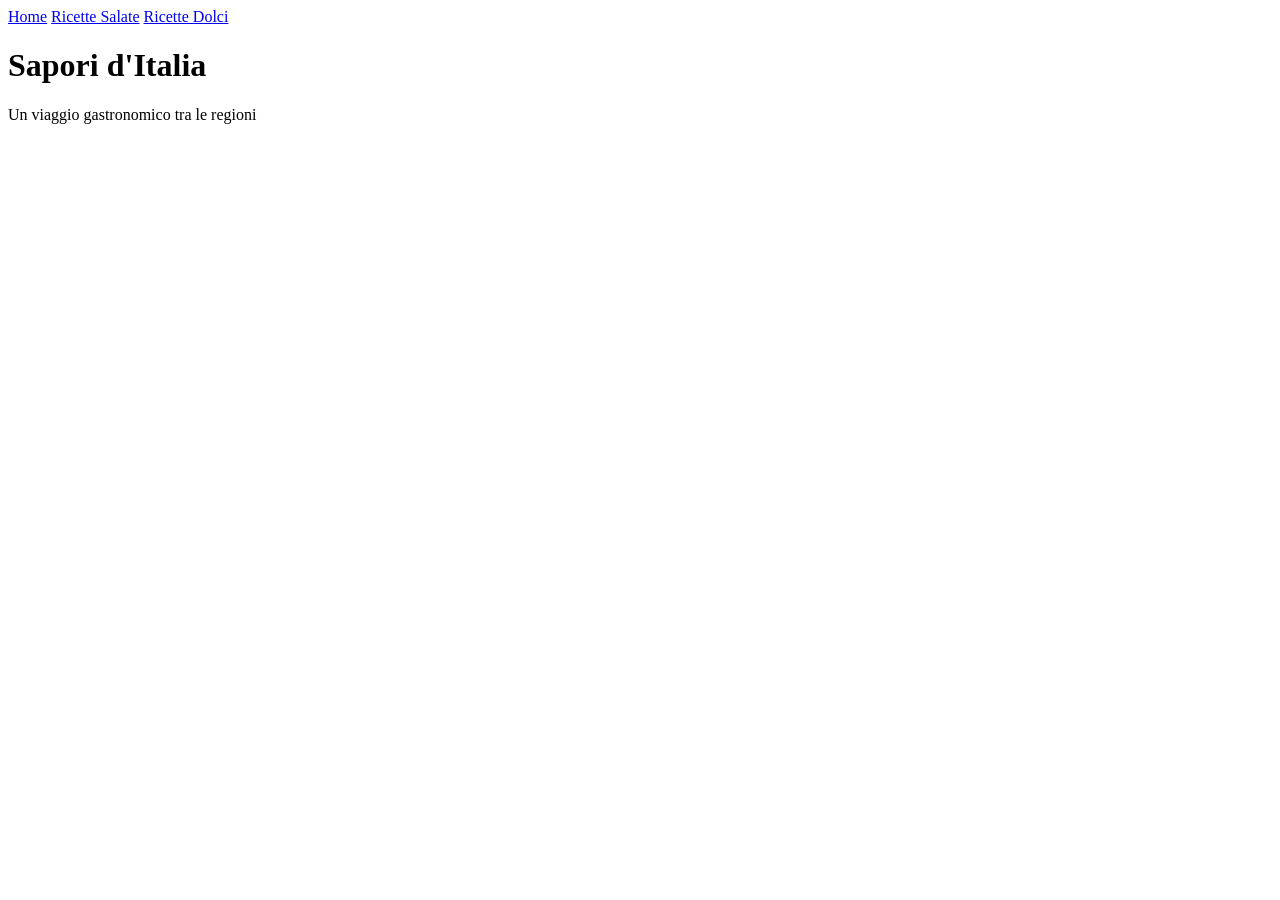
==== index.html @ cdddec63 "Create index.html" ====
<!DOCTYPE html>
<html lang="it">
<head>
    <meta charset="UTF-8">
    <meta name="viewport" content="width=device-width, initial-scale=1.0">
    <title>Sapori d'Italia</title>
    <link rel="stylesheet" href="style.css">
</head>
<body>

    <nav id="menu-laterale" class="sidebar">
        <a href="index.html">Home</a>
        <a href="salato.html">Ricette Salate</a>
        <a href="dolce.html">Ricette Dolci</a>
    </nav>

    <header>
        <h1>Sapori d'Italia</h1>
        <p>Un viaggio gastronomico tra le regioni</p>
    </header>

    <main>
        </main>

</body>
</html>
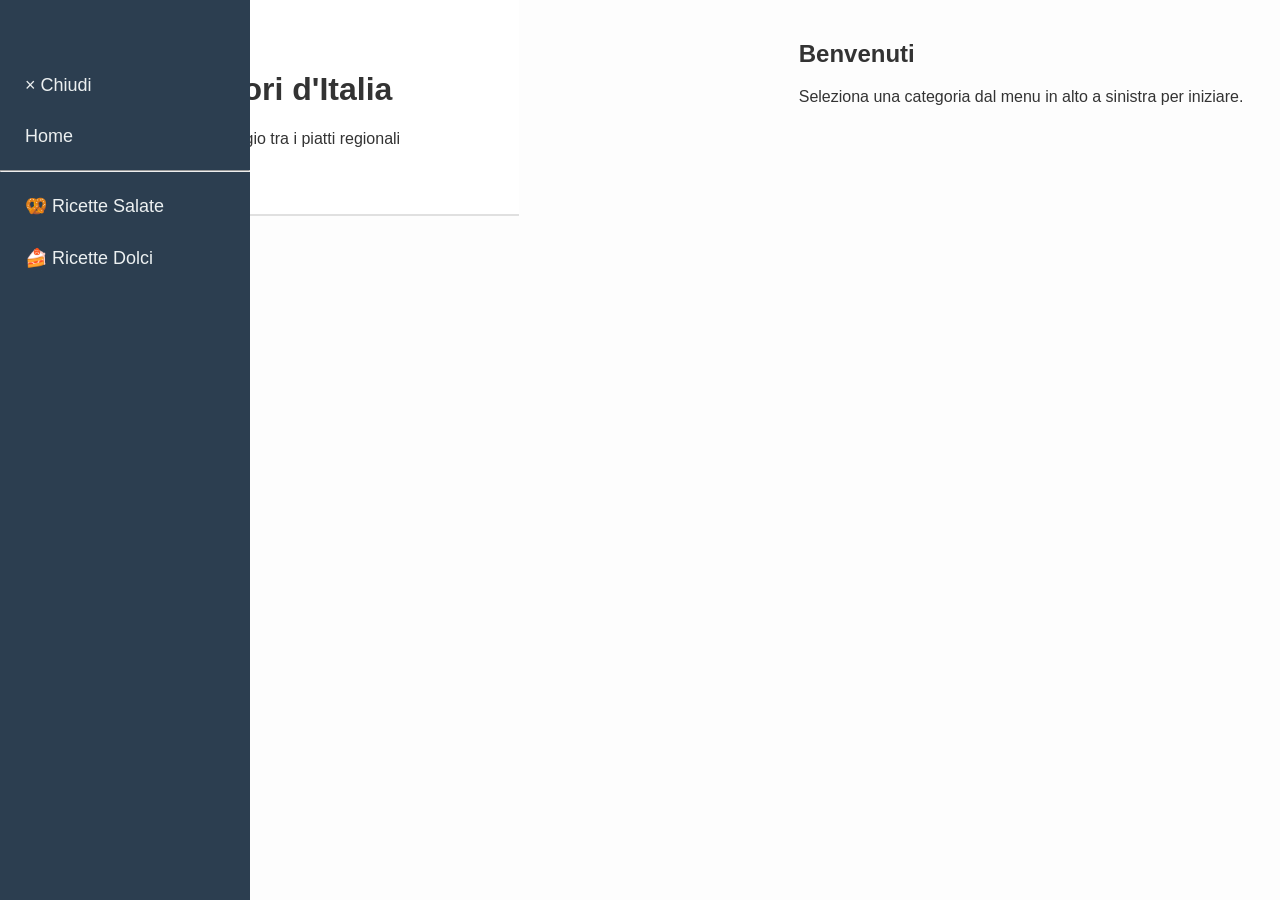
==== commit 70179860: "Update index.html" ====
--- a/index.html
+++ b/index.html
@@ -8,19 +8,42 @@
 </head>
 <body>
 
+    <button class="open-btn" onclick="toggleMenu()">☰ Ricette</button>
+
     <nav id="menu-laterale" class="sidebar">
-        <a href="index.html">Home</a>
-        <a href="salato.html">Ricette Salate</a>
-        <a href="dolce.html">Ricette Dolci</a>
+        <a href="javascript:void(0)" class="close-btn" onclick="toggleMenu()">&times; Chiudi</a>
+        <div class="menu-content">
+            <a href="index.html">Home</a>
+            <hr>
+            <a href="salato.html">🥨 Ricette Salate</a>
+            <a href="dolce.html">🍰 Ricette Dolci</a>
+        </div>
     </nav>
 
     <header>
         <h1>Sapori d'Italia</h1>
-        <p>Un viaggio gastronomico tra le regioni</p>
+        <p>Il tuo viaggio tra i piatti regionali</p>
     </header>
 
-    <main>
-        </main>
+    <main id="main-content">
+        <h2>Benvenuti</h2>
+        <p>Seleziona una categoria dal menu in alto a sinistra per iniziare.</p>
+    </main>
+
+    <script>
+        function toggleMenu() {
+            const menu = document.getElementById("menu-laterale");
+            const main = document.getElementById("main-content");
+            
+            if (menu.style.width === "250px") {
+                menu.style.width = "0";
+                main.style.marginLeft = "0";
+            } else {
+                menu.style.width = "250px";
+                main.style.marginLeft = "250px";
+            }
+        }
+    </script>
 
 </body>
 </html>
--- a/style.css
+++ b/style.css
@@ -0,0 +1,50 @@
+/* Impostazioni generali */
+body {
+    font-family: 'Segoe UI', Tahoma, Geneva, Verdana, sans-serif; /* Scegli il tuo font */
+    background-color: #fdfdfd; /* Colore dello sfondo del sito */
+    color: #333;               /* Colore del testo principale */
+    margin: 0;
+    display: flex;
+}
+
+/* Stile della testata (Titolo) */
+header {
+    width: 100%;
+    text-align: center;
+    padding: 50px 0;
+    background-color: #ffffff; /* Colore fascia del titolo */
+    border-bottom: 2px solid #e0e0e0;
+}
+
+/* --- IL MENU A TENDINA (SIDEBAR) --- */
+.sidebar {
+    height: 100%;
+    width: 250px;       /* Larghezza della tendina */
+    position: fixed;
+    top: 0;
+    left: 0;
+    background-color: #2c3e50; /* SCEGLI IL COLORE DELLA TENDINA */
+    padding-top: 60px;
+    transition: 0.3s;   /* Effetto fluido */
+}
+
+.sidebar a {
+    padding: 15px 25px;
+    text-decoration: none;
+    font-size: 18px;
+    color: #ecf0f1;     /* Colore dei link nel menu */
+    display: block;
+}
+
+/* Effetto quando passi il mouse sopra i link del menu */
+.sidebar a:hover {
+    background-color: #34495e; 
+    color: #ffcc00;     /* Colore che cambia al passaggio */
+}
+
+/* Sposta il contenuto principale a destra per non coprirlo col menu */
+main {
+    margin-left: 260px; 
+    padding: 20px;
+    width: 100%;
+}
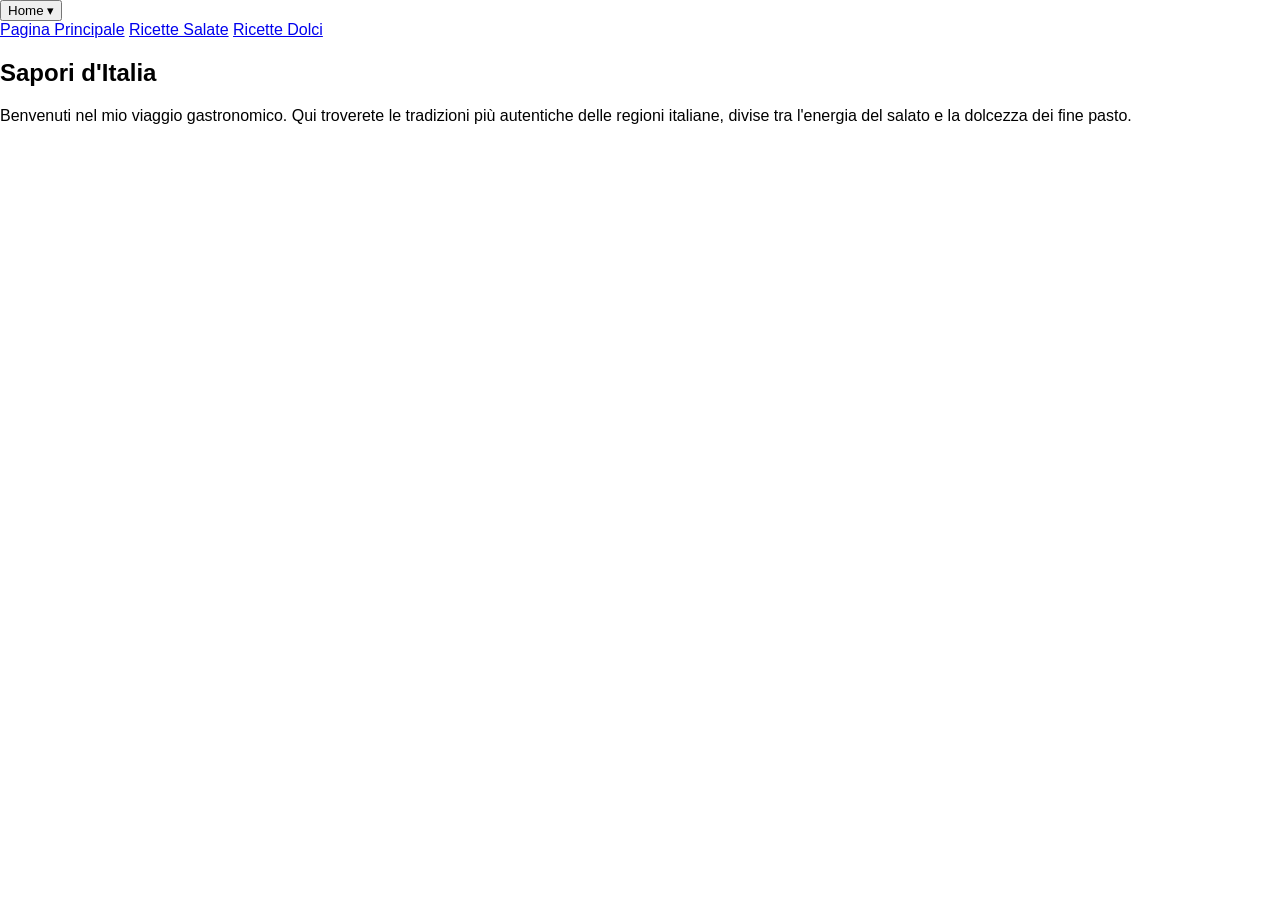
==== commit e87f2d8e: "Update index.html" ====
--- a/index.html
+++ b/index.html
@@ -1,47 +1,33 @@
 <!DOCTYPE html>
 <html lang="it">
 <head>
-    <meta charset="UTF-8">
-    <meta name="viewport" content="width=device-width, initial-scale=1.0">
-    <title>Sapori d'Italia</title>
-    <link rel="stylesheet" href="style.css">
-</head>
+    <meta charset="UTF-8"> <meta name="viewport" content="width=device-width, initial-scale=1.0"> <title>Sapori d'Italia</title>
+    <link rel="stylesheet" href="style.css"> </head>
 <body>
 
-    <button class="open-btn" onclick="toggleMenu()">☰ Ricette</button>
+    <div class="nav-container">
+        <button class="dropbtn" onclick="toggleDropdown()">Home ▾</button>
+        
+        <div id="myDropdown" class="dropdown-content">
+            <a href="index.html">Pagina Principale</a>
+            <a href="salato.html">Ricette Salate</a>
+            <a href="dolce.html">Ricette Dolci</a>
+        </div>
+    </div>
 
-    <nav id="menu-laterale" class="sidebar">
-        <a href="javascript:void(0)" class="close-btn" onclick="toggleMenu()">&times; Chiudi</a>
-        <div class="menu-content">
-            <a href="index.html">Home</a>
-            <hr>
-            <a href="salato.html">🥨 Ricette Salate</a>
-            <a href="dolce.html">🍰 Ricette Dolci</a>
-        </div>
-    </nav>
-
-    <header>
+    <section class="hero">
         <h1>Sapori d'Italia</h1>
-        <p>Il tuo viaggio tra i piatti regionali</p>
-    </header>
-
-    <main id="main-content">
-        <h2>Benvenuti</h2>
-        <p>Seleziona una categoria dal menu in alto a sinistra per iniziare.</p>
-    </main>
+        <p class="description">
+            Benvenuti nel mio viaggio gastronomico. Qui troverete le tradizioni 
+            più autentiche delle regioni italiane, divise tra l'energia del salato 
+            e la dolcezza dei fine pasto.
+        </p>
+    </section>
 
     <script>
-        function toggleMenu() {
-            const menu = document.getElementById("menu-laterale");
-            const main = document.getElementById("main-content");
-            
-            if (menu.style.width === "250px") {
-                menu.style.width = "0";
-                main.style.marginLeft = "0";
-            } else {
-                menu.style.width = "250px";
-                main.style.marginLeft = "250px";
-            }
+        function toggleDropdown() {
+            // Cerca l'elemento con ID "myDropdown" e gli aggiunge/toglie la classe "show"
+            document.getElementById("myDropdown").classList.toggle("show");
         }
     </script>
 
--- a/style.css
+++ b/style.css
@@ -1,50 +1,62 @@
-/* Impostazioni generali */
 body {
-    font-family: 'Segoe UI', Tahoma, Geneva, Verdana, sans-serif; /* Scegli il tuo font */
-    background-color: #fdfdfd; /* Colore dello sfondo del sito */
-    color: #333;               /* Colore del testo principale */
+    font-family: 'Helvetica', sans-serif;
     margin: 0;
-    display: flex;
+    transition: margin-left .5s; /* Effetto fluido per il contenuto */
 }
 
-/* Stile della testata (Titolo) */
-header {
-    width: 100%;
-    text-align: center;
-    padding: 50px 0;
-    background-color: #ffffff; /* Colore fascia del titolo */
-    border-bottom: 2px solid #e0e0e0;
+/* IL PULSANTE IN ALTO A SINISTRA */
+.open-btn {
+    font-size: 20px;
+    cursor: pointer;
+    background-color: #2c3e50;
+    color: white;
+    padding: 10px 15px;
+    border: none;
+    position: fixed;
+    top: 15px;
+    left: 15px;
+    z-index: 1;
+    border-radius: 5px;
 }
 
-/* --- IL MENU A TENDINA (SIDEBAR) --- */
+/* LA SIDEBAR (Nascosta all'inizio) */
 .sidebar {
     height: 100%;
-    width: 250px;       /* Larghezza della tendina */
+    width: 0; /* Parte da zero */
     position: fixed;
+    z-index: 2;
     top: 0;
     left: 0;
-    background-color: #2c3e50; /* SCEGLI IL COLORE DELLA TENDINA */
+    background-color: #111;
+    overflow-x: hidden;
+    transition: 0.5s; /* Velocità della cascata */
     padding-top: 60px;
-    transition: 0.3s;   /* Effetto fluido */
 }
 
 .sidebar a {
-    padding: 15px 25px;
+    padding: 8px 32px;
     text-decoration: none;
-    font-size: 18px;
-    color: #ecf0f1;     /* Colore dei link nel menu */
+    font-size: 22px;
+    color: #818181;
     display: block;
+    transition: 0.3s;
 }
 
-/* Effetto quando passi il mouse sopra i link del menu */
 .sidebar a:hover {
-    background-color: #34495e; 
-    color: #ffcc00;     /* Colore che cambia al passaggio */
+    color: #f1f1f1;
 }
 
-/* Sposta il contenuto principale a destra per non coprirlo col menu */
-main {
-    margin-left: 260px; 
-    padding: 20px;
-    width: 100%;
+/* Tasto chiudi dentro il menu */
+.sidebar .close-btn {
+    position: absolute;
+    top: 0;
+    right: 25px;
+    font-size: 36px;
+    margin-left: 50px;
 }
+
+header {
+    padding: 60px;
+    text-align: center;
+    background: #f8f9fa;
+}
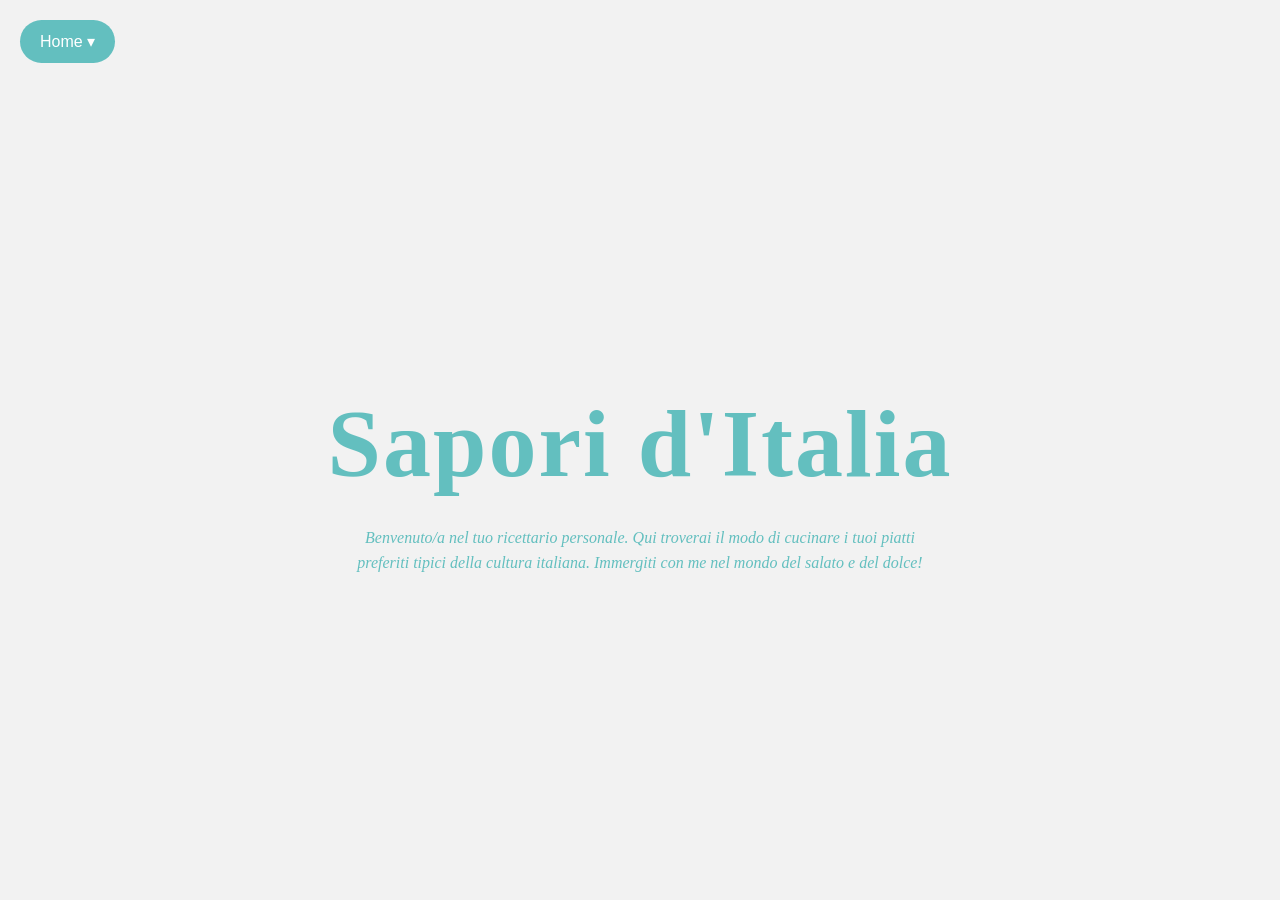
==== commit 67cee60e: "Update index.html" ====
--- a/index.html
+++ b/index.html
@@ -1,7 +1,7 @@
 <!DOCTYPE html>
 <html lang="it">
 <head>
-    <meta charset="UTF-8"> <meta name="viewport" content="width=device-width, initial-scale=1.0"> <title>Sapori d'Italia</title>
+    <meta charset="UTF-8"> <meta name="viewport" content="width=device-width, initial-scale=1.0"> <title>L'Italia e i suoi sapori</title>
     <link rel="stylesheet" href="style.css"> </head>
 <body>
 
@@ -18,9 +18,8 @@
     <section class="hero">
         <h1>Sapori d'Italia</h1>
         <p class="description">
-            Benvenuti nel mio viaggio gastronomico. Qui troverete le tradizioni 
-            più autentiche delle regioni italiane, divise tra l'energia del salato 
-            e la dolcezza dei fine pasto.
+            Benvenuto/a nel tuo ricettario personale. Qui troverai il modo di cucinare i tuoi piatti preferiti tipici della cultura italiana.
+            Immergiti con me nel mondo del salato e del dolce!
         </p>
     </section>
 
--- a/style.css
+++ b/style.css
@@ -1,62 +1,81 @@
-body {
-    font-family: 'Helvetica', sans-serif;
+/* 1. RESET: Toglie i margini predefiniti del browser per avere il controllo totale */
+body, html {
     margin: 0;
-    transition: margin-left .5s; /* Effetto fluido per il contenuto */
+    padding: 0;
+    height: 100%;
+    font-family: 'Georgia', serif; /* Font elegante e classico */
+    background-color: #F2F2F2;    /* Un bianco avorio caldo, molto rilassante */
+    color: #63BFBF;               /* Grigio scuro, meno aggressivo del nero */
 }
 
-/* IL PULSANTE IN ALTO A SINISTRA */
-.open-btn {
-    font-size: 20px;
-    cursor: pointer;
-    background-color: #2c3e50;
-    color: white;
-    padding: 10px 15px;
-    border: none;
-    position: fixed;
-    top: 15px;
-    left: 15px;
-    z-index: 1;
-    border-radius: 5px;
+/* 2. IL MENU (In alto a sinistra) */
+.nav-container {
+    position: absolute;
+    top: 20px;
+    left: 20px;
 }
 
-/* LA SIDEBAR (Nascosta all'inizio) */
-.sidebar {
-    height: 100%;
-    width: 0; /* Parte da zero */
-    position: fixed;
-    z-index: 2;
-    top: 0;
-    left: 0;
-    background-color: #111;
-    overflow-x: hidden;
-    transition: 0.5s; /* Velocità della cascata */
-    padding-top: 60px;
-}
-
-.sidebar a {
-    padding: 8px 32px;
-    text-decoration: none;
-    font-size: 22px;
-    color: #818181;
-    display: block;
+.dropbtn {
+    background-color: #63BFBF; /* Un color terra di Siena delicato */
+    color: white;
+    padding: 12px 20px;
+    font-size: 16px;
+    border: none;
+    cursor: pointer;
+    border-radius: 50px;       /* Bordi arrotondati per l'estetica modern/soft */
     transition: 0.3s;
 }
 
-.sidebar a:hover {
-    color: #f1f1f1;
+.dropbtn:hover {
+    background-color: #019587; /* Si scurisce leggermente quando ci passi sopra */
 }
 
-/* Tasto chiudi dentro il menu */
-.sidebar .close-btn {
+/* 3. LA CASCATA (Nascosta di default) */
+.dropdown-content {
+    display: none;            /* Nasconde la lista */
     position: absolute;
-    top: 0;
-    right: 25px;
-    font-size: 36px;
-    margin-left: 50px;
+    background-color: white;
+    min-width: 160px;
+    box-shadow: 0px 8px 16px rgba(0,0,0,0.1); /* Ombra leggera per dare profondità */
+    border-radius: 8px;
+    margin-top: 5px;
+    z-index: 1;
 }
 
-header {
-    padding: 60px;
+/* Link dentro la cascata */
+.dropdown-content a {
+    color: #4a4a4a;
+    padding: 12px 16px;
+    text-decoration: none;    /* Toglie la sottolineatura blu dei link */
+    display: block;           /* Fa sì che ogni link occupi una riga intera */
+}
+
+.dropdown-content a:hover {
+    background-color: #f1f1f1;
+    border-radius: 8px;
+}
+
+/* Classe che JavaScript aggiunge per mostrare il menu */
+.show { display: block; }
+
+/* 4. LA HOME PAGE (Titolo e Descrizione) */
+.hero {
+    display: flex;
+    flex-direction: column;
+    justify-content: center;  /* Centra verticalmente */
+    align-items: center;      /* Centra orizzontalmente */
+    height: 100vh;            /* Occupa tutta l'altezza dello schermo */
     text-align: center;
-    background: #f8f9fa;
 }
+
+h1 {
+    font-size: 6rem;          /* Titolo molto grande */
+    margin-bottom: 10px;
+    letter-spacing: 2px;      /* Spazio tra le lettere per eleganza */
+}
+
+.description {
+    max-width: 600px;         /* Impedisce alla descrizione di allargarsi troppo */
+    line-height: 1.6;         /* Aumenta lo spazio tra le righe per la leggibilità */
+    font-style: italic;
+}
